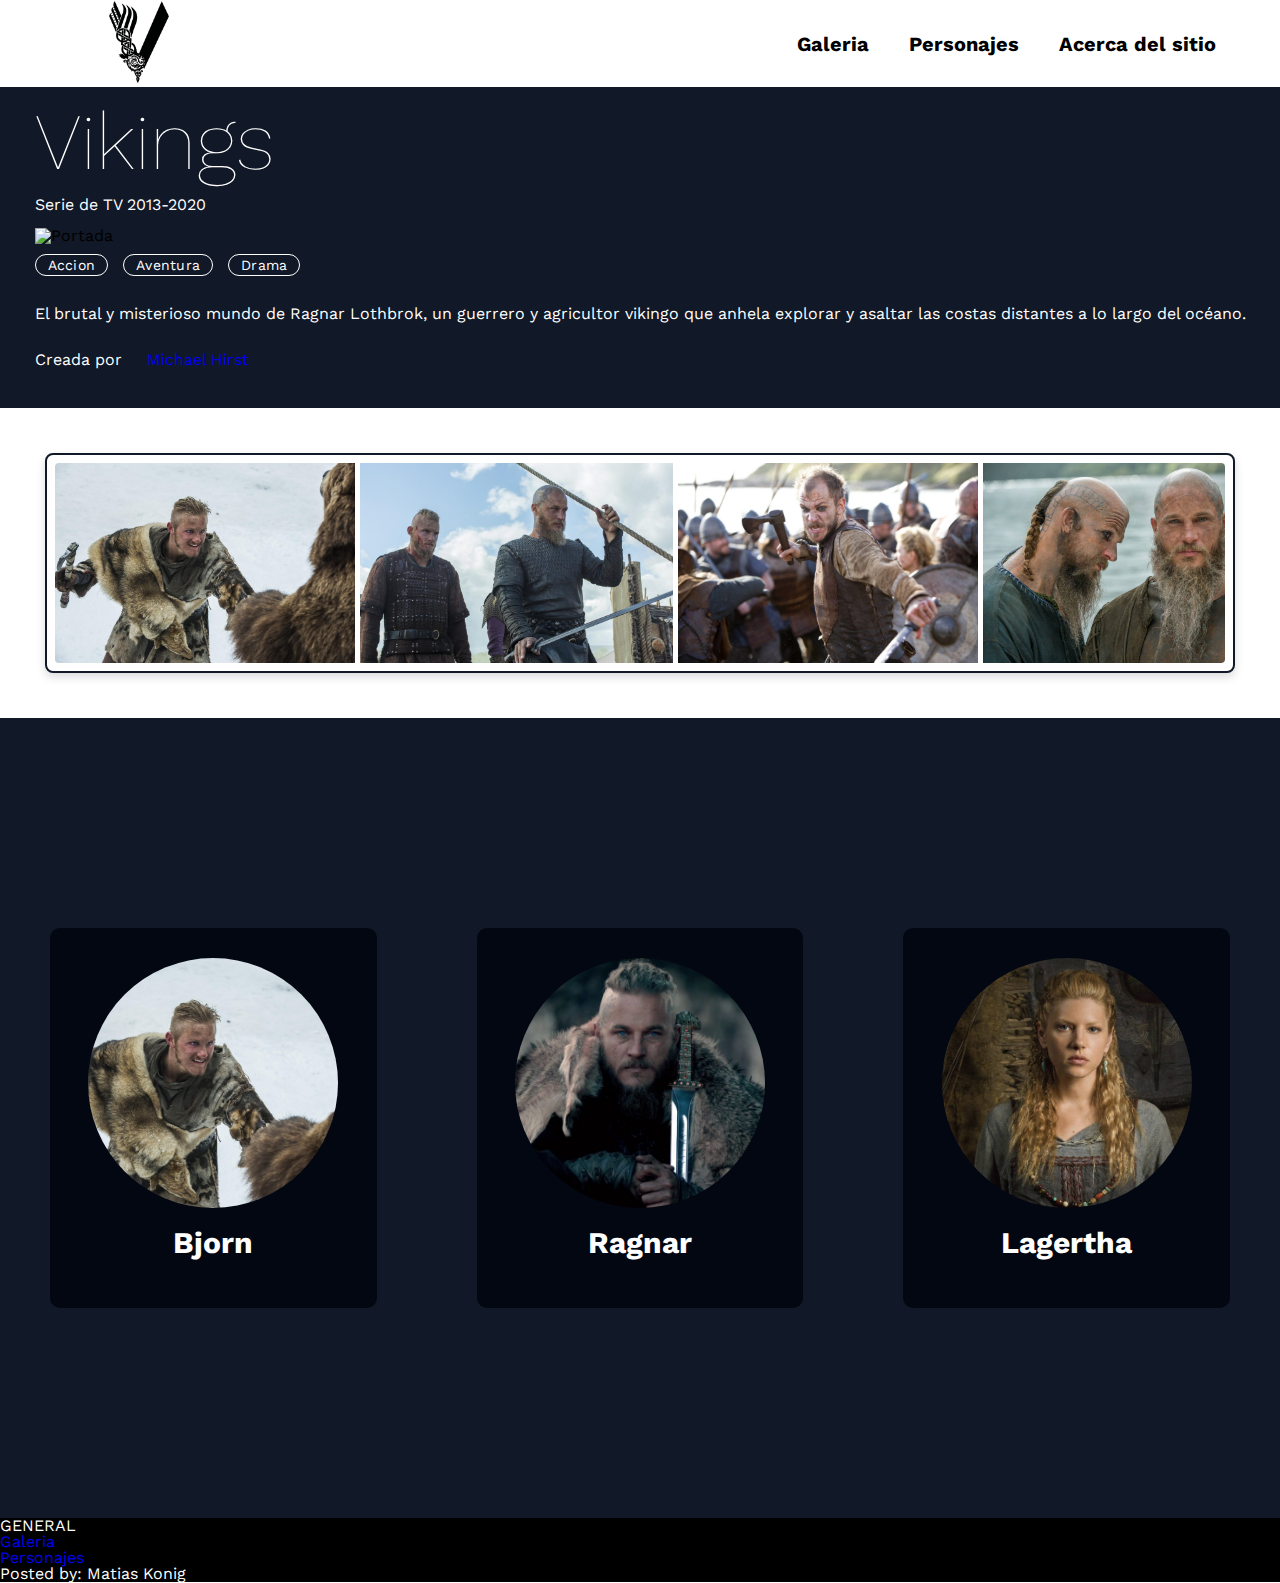
==== index.html @ d9e32b03 "agregar proyecto" ====
<!DOCTYPE html>
<html lang="en">
<head>
    <link rel="stylesheet" href="Reset.css">
    <link rel="stylesheet" type="text/css" href="style.css">
    <link rel="preconnect" href="https://fonts.googleapis.com">
    <link rel="preconnect" href="https://fonts.gstatic.com" crossorigin>
    <link href="https://fonts.googleapis.com/css2?family=Pridi:wght@200;300;400;500;600;700&family=Work+Sans:wght@600&display=swap" rel="stylesheet">
    <meta charset="UTF-8">
    <title>Vikingos</title>
</head>
<body>
    <header>
        <div>
          <a href="index.html"><img src="Imagenes/Logo.png" alt="Vikingos" class="logo"></a>
        </div>
        <nav>
          <ul class="list">
            <li><a href="#galeria" class="link">Galeria</a></li>
            <li><a href="#personajes" class="link">Personajes</a></li>
            <li><a href="#footer" class="link">Acerca del sitio</a></li>
          </ul>
        </nav>
      </header>

    <section class="primer-bloque">
      <article class="principal">
          <h1>Vikings</h1>
          <p>Serie de TV   2013-2020</p>
          <img class="portada" src="imagenes/Portada.jpg" alt="Portada" >
          <div class="Genero">
            <h3 class="gen">Accion</h3>
            <h3 class="gen">Aventura</h3>
            <h3 class="gen">Drama</h3>
          </div>
          <p>El brutal y misterioso mundo de Ragnar Lothbrok, 
            un guerrero y agricultor vikingo que anhela explorar 
            y asaltar las costas distantes a lo largo del océano.</p>
          <div class="creacion">
            <h3 class="creador">Creada por</h3>
            <a href="https://www.google.com/search?q=Michael+Hirst&sca_esv=572890011&rlz=1C1ALOY_esAR1052AR1052&sxsrf=AM9HkKleKkRIiu3EWf-zzQqSlt7zJG79oQ%3A1697123888705&ei=MA4oZcLXKpex1sQP6pazsA4&ved=0ahUKEwjCr5qU5_CBAxWXmJUCHWrLDOYQ4dUDCBA&uact=5&oq=Michael+Hirst&gs_lp=[base64]&sclient=gws-wiz-serp" class="michael">Michael Hirst</a>
          </div>
      </article>
    </section>
    <section class="segundo-bloque" id="galeria">
      <div class="carousel">
        <div class="wrap">
          <ul>
            <li> <img src="Imagenes/carrusel/Bjorn (1).jpg" /></li>
            <li> <img src="Imagenes/carrusel/bjornyRagnar (1).jpg" /></li>
            <li> <img src="Imagenes/carrusel/Floki.jpg" /></li>
            <li> <img src="Imagenes/carrusel/FlokiyRagnar.jpg" /></li>
            <li> <img src="Imagenes/carrusel/Ivar.jpg" /></li>
            <li> <img src="Imagenes/carrusel/Lagertha.jpg" /></li>
            <li> <img src="Imagenes/carrusel/Ragnar2.jpg" /></li>
            <li> <img src="Imagenes/carrusel/RagYLag.jpg" /></li>
            <li> <img src="Imagenes/carrusel/Ubbe.jpg" /></li>
            <li> <img src="Imagenes/carrusel/Vikingos1.jpg" /></li>
          </ul>
        </div>
      </div>
    </section>
    <section class="tercer-bloque" id="personajes">
      <div class="personajes">
        <a href="bjorn.html">
          <div class="bjorn"></div>
          <h4>Bjorn</h4>
        </a>
      </div>
      <div class="personajes">
        <a href="ragnar.html">
          <div class="ragnar"></div>
          <h4>Ragnar</h4>
        </a>
      </div>
      <div class="personajes">
        <a href="lagertha.html">
          <div class="lagertha"></div>
          <h4>Lagertha</h4>
        </a>
      </div>
    </section>
    <footer>
      <div id="footer">
        <h5>GENERAL</h5>
        <ul>
          <li>
            <a href="#galeria">Galeria</a><br>
            <a href="#personajes">Personajes</a>
          </li>
        </ul>
        <p>Posted by: <span>Matias Konig</span></p>
      </div>
    </footer>

    <script>
      // Hover-Carousel component
      // By Yair Even-Or
      // written in jQuery 2013 -> refactored to vanilla 2020
      // https://github.com/yairEO/hover-carousel
  
      function HoverCarousel(elm, settings) {
        this.DOM = {
          scope: elm,
          wrap: elm.querySelector('ul').parentNode
        }
  
        this.containerWidth = 0;
        this.scrollWidth = 0;
        this.posFromLeft = 0;    // Stripe position from the left of the screen
        this.stripePos = 0;    // When relative mouse position inside the thumbs stripe
        this.animated = null;
        this.callbacks = {}
  
        this.init()
      }
  
      HoverCarousel.prototype = {
        init() {
          this.bind()
        },
  
        destroy() {
          this.DOM.scope.removeEventListener('mouseenter', this.callbacks.onMouseEnter)
          this.DOM.scope.removeEventListener('mousemove', this.callbacks.onMouseMove)
        },
  
        bind() {
          this.callbacks.onMouseEnter = this.onMouseEnter.bind(this)
          this.callbacks.onMouseMove = e => {
            if (this.mouseMoveRAF)
              cancelAnimationFrame(this.mouseMoveRAF)
  
            this.mouseMoveRAF = requestAnimationFrame(this.onMouseMove.bind(this, e))
          }
  
          this.DOM.scope.addEventListener('mouseenter', this.callbacks.onMouseEnter)
          this.DOM.scope.addEventListener('mousemove', this.callbacks.onMouseMove)
        },
  
        // calculate the thumbs container width
        onMouseEnter(e) {
          this.nextMore = this.prevMore = false // reset
  
          this.containerWidth = this.DOM.wrap.clientWidth;
          this.scrollWidth = this.DOM.wrap.scrollWidth;
          // padding in percentage of the area which the mouse movement affects
          this.padding = 0.2 * this.containerWidth;
          this.posFromLeft = this.DOM.wrap.getBoundingClientRect().left;
          var stripePos = e.pageX - this.padding - this.posFromLeft;
          this.pos = stripePos / (this.containerWidth - this.padding * 2);
          this.scrollPos = (this.scrollWidth - this.containerWidth) * this.pos;
  
          // temporary add smoothness to the scroll 
          this.DOM.wrap.style.scrollBehavior = 'smooth';
  
          if (this.scrollPos < 0)
            this.scrollPos = 0;
  
          if (this.scrollPos > (this.scrollWidth - this.containerWidth))
            this.scrollPos = this.scrollWidth - this.containerWidth
  
          this.DOM.wrap.scrollLeft = this.scrollPos
          this.DOM.scope.style.setProperty('--scrollWidth', (this.containerWidth / this.scrollWidth) * 100 + '%');
          this.DOM.scope.style.setProperty('--scrollLleft', (this.scrollPos / this.scrollWidth) * 100 + '%');
  
          // lock UI until mouse-enter scroll is finihsed, after aprox 200ms
          clearTimeout(this.animated)
          this.animated = setTimeout(() => {
            this.animated = null
            this.DOM.wrap.style.scrollBehavior = 'auto';
          }, 200)
  
          return this
        },
  
        // move the stripe left or right according to mouse position
        onMouseMove(e) {
          // don't move anything until inital movement on 'mouseenter' has finished
          if (this.animated) return
  
          this.ratio = this.scrollWidth / this.containerWidth
  
          // the mouse X position, "normalized" to the carousel position
          var stripePos = e.pageX - this.padding - this.posFromLeft
  
          if (stripePos < 0)
            stripePos = 0
  
          // calculated position between 0 to 1
          this.pos = stripePos / (this.containerWidth - this.padding * 2)
  
          // calculate the percentage of the mouse position within the carousel
          this.scrollPos = (this.scrollWidth - this.containerWidth) * this.pos
  
          this.DOM.wrap.scrollLeft = this.scrollPos
  
          // update scrollbar
          if (this.scrollPos < (this.scrollWidth - this.containerWidth))
            this.DOM.scope.style.setProperty('--scrollLleft', (this.scrollPos / this.scrollWidth) * 100 + '%');
  
          // check if element has reached an edge
          this.prevMore = this.DOM.wrap.scrollLeft > 0
          this.nextMore = this.scrollWidth - this.containerWidth - this.DOM.wrap.scrollLeft > 5
  
          this.DOM.scope.setAttribute('data-at',
            (this.prevMore ? 'left ' : ' ')
            + (this.nextMore ? 'right' : '')
          )
        }
      }
  
      var carouselElm = document.querySelector('.carousel')
      new HoverCarousel(carouselElm)                          
    </script>
</body>
</html>
---- style.css ----
body {
    font-family: 'work sans';
}

header {
    padding-right: 5%;
    padding-left: 5%;
    justify-content: space-between;
    display: flex;
    align-items: center;
    background-color: #ffffff;
}

header img {
    width: 150px;
}

.list {
    list-style: none;
    display: flex;
    align-items: center;
    gap: 40px;
  }
  .link {
    position: relative;
    display: inline-block;
    text-decoration: none;
    color: black;
    font-weight: 700;
    font-size: 20px;
  }

  .link::before,
  .link::after {
      content: '';
      position: absolute;
      left: 0;
      width: 100%;
      height: 2px;
      background-color: #111827;
      transform: scaleX(0);
      transition: transform 0.25s;
  }

  .link::before {
    top: -3px;
    transform-origin: left;
}

.link::after {
    bottom: -3px;
    transform-origin: right;
}

.link:hover::before,
.link:hover::after,
.active::before,
.active::after {
    transform: scaleX(1);
}


h1 {
    color: #fff;
    font-size: 5rem;
    font-weight: 100;
    width: 400px;
    margin-top: 15px;
    margin-bottom: 15px;
}

.primer-bloque{
    background-color:#111827;
    display: flex;
    align-items: center;
    justify-content: center;
    padding-bottom: 40px;
}

.principal{
    align-items: center;
    justify-content: center;
    padding-left: 0%;
    padding-right: 0%;
}


.principal p {
    color: #fff;
    font-size: 100%;
    align-items: center;
    margin-bottom: 15px
}

.principal img{
    width: 1000px ;
    margin-bottom: 10px;
}

.Genero{
    color: white;
    display: flex;
    flex-wrap: wrap;
    margin-bottom: 30px;
    
}

.Genero h3{
    font-size: .875rem;
    font-weight: 400;
    line-height: 1.25rem;
    letter-spacing: .01786em;
    align-items: center;
    border: 1px solid transparent;
    border-radius: 1rem;
    box-sizing: border-box;
    display: inline-flex;
    padding: 0 0.75rem;
    position: relative;
    overflow: hidden;
    border-color: white;
}

.gen{
    margin-right: 15px;
}

.creacion{
    color: white;
    display: flex;
    padding-top: 15px;
}

.creador{
    padding-right: 25px;
}

.michael{
    display: flex;
    align-items: center;
}

.segundo-bloque{
    background-color: white;
    padding: 45px;
}

.carousel {
    display: block;
    font-size: 0;
    border-radius: 8px;
    padding: 8px;
    box-shadow: 0 4px 10px rgba(0, 0, 0, 0.15);
    background: white;
    border: 2px solid #111827;
    transform: translateZ(0);
    height: 200px;
    -webkit-overflow-scrolling: touch;
  }

  .touch .carousel {
    overflow: auto;
  }

  .carousel[data-at*=left]>.wrap::before {
    opacity: 1;
    text-indent: -50px;
  }

  .carousel[data-at*=right]>.wrap::after {
    opacity: 1;
    text-indent: -50px;
  }

  .carousel::after {
    content: "";
    pointer-events: none;
    position: absolute;
    z-index: 4;
    bottom: -4px;
    left: 0;
    background: #111827;
    height: 4px;
    border-radius: 4px;
    opacity: 0;
    width: var(--scrollWidth, 0);
    left: var(--scrollLleft, 0);
    transition: opacity 0.2s, bottom 0.2s;
  }

  .carousel:hover::after {
    opacity: 1;
    bottom: -10px;
  }

  .carousel>.wrap {
    overflow: hidden;
    border-radius: 4px;
  }

  .carousel>.wrap::before,
  .carousel>.wrap::after {
    content: "‹";
    opacity: 0;
    position: absolute;
    top: 0;
    left: 0;
    bottom: 0;
    z-index: 2;
    width: 50px;
    font-size: 80px;
    text-indent: -30px;
    line-height: 200px;
    font-family: monospace;
    color:#111827;
    font-weight: bold;
    border-radius: 8px;
    pointer-events: none;
    transition: 0.2s ease-out;
    background: linear-gradient(to right, white 20%, transparent);
  }

  .carousel>.wrap::after {
    transform: rotate(180deg);
    left: auto;
    right: 0;
  }

  .carousel>.wrap>ul {
    list-style: none;
    white-space: nowrap;
    height: 200px;
  }

  .carousel>.wrap>ul>li {
    display: inline-block;
    vertical-align: middle;
    height: 100%;
    margin: 0 0 0 5px;
    position: relative;
    overflow: hidden;
    /* transition: 0.25s ease-out; */
    transition: transform 0.5s ease;
  }

  .carousel>.wrap>ul>li:first-child {
    margin: 0;
  }

  .carousel>.wrap>ul>li>img {
    display: block;
    height: 100%;
    margin: auto;
    position: relative;
    z-index: 1;
    transition: 1s ease;
  }

  /*.carousel {
    position: absolute;
    top: 0;
    right: 0;
    bottom: 0;
    left: 0;
    width: 50%;
    max-width: 900px;
    min-width: 550px;
    margin: auto;
  }*/

.tercer-bloque {
    background-color: #111827;
    height: 800px;
    display: flex;
    align-items: center;
    justify-content: center;
}

.personajes {
  background-color: #030712;
  width: 300px;
  margin: 50px;
  border-radius: 10px;
  padding: 30px;
  display: flex;
  flex-direction: column;
  align-items: center;

}

.bjorn{
  width: 250px;
  height: 250px;
  background-image: url(Imagenes/carrusel/Bjorn\ \(1\).jpg);
  background-size: cover;
  background-repeat: no-repeat;
  background-position: center;
  border-radius: 50%;
}


.ragnar{
  width: 250px;
  height: 250px;
  background-image: url(Imagenes/carrusel/Ragnar2.jpg);
  background-size: cover;
  background-repeat: no-repeat;
  background-position: center;
  border-radius: 50%;
}

.lagertha{
  width: 250px;
  height: 250px;
  background-image: url(Imagenes/carrusel/Lagertha.jpg);
  background-size: cover;
  background-repeat: no-repeat;
  background-position: center;
  border-radius: 50%;
}

a{
  text-decoration: none;
}

.personajes h4{
  text-align: center;
  text-decoration: none;
  color: white;
  font-weight: 700;
  font-size: 30px;
  margin: 20px;
}

footer{
  background-color: black;
}

footer{
  color: white;
}

footer p{
  color: white;
}
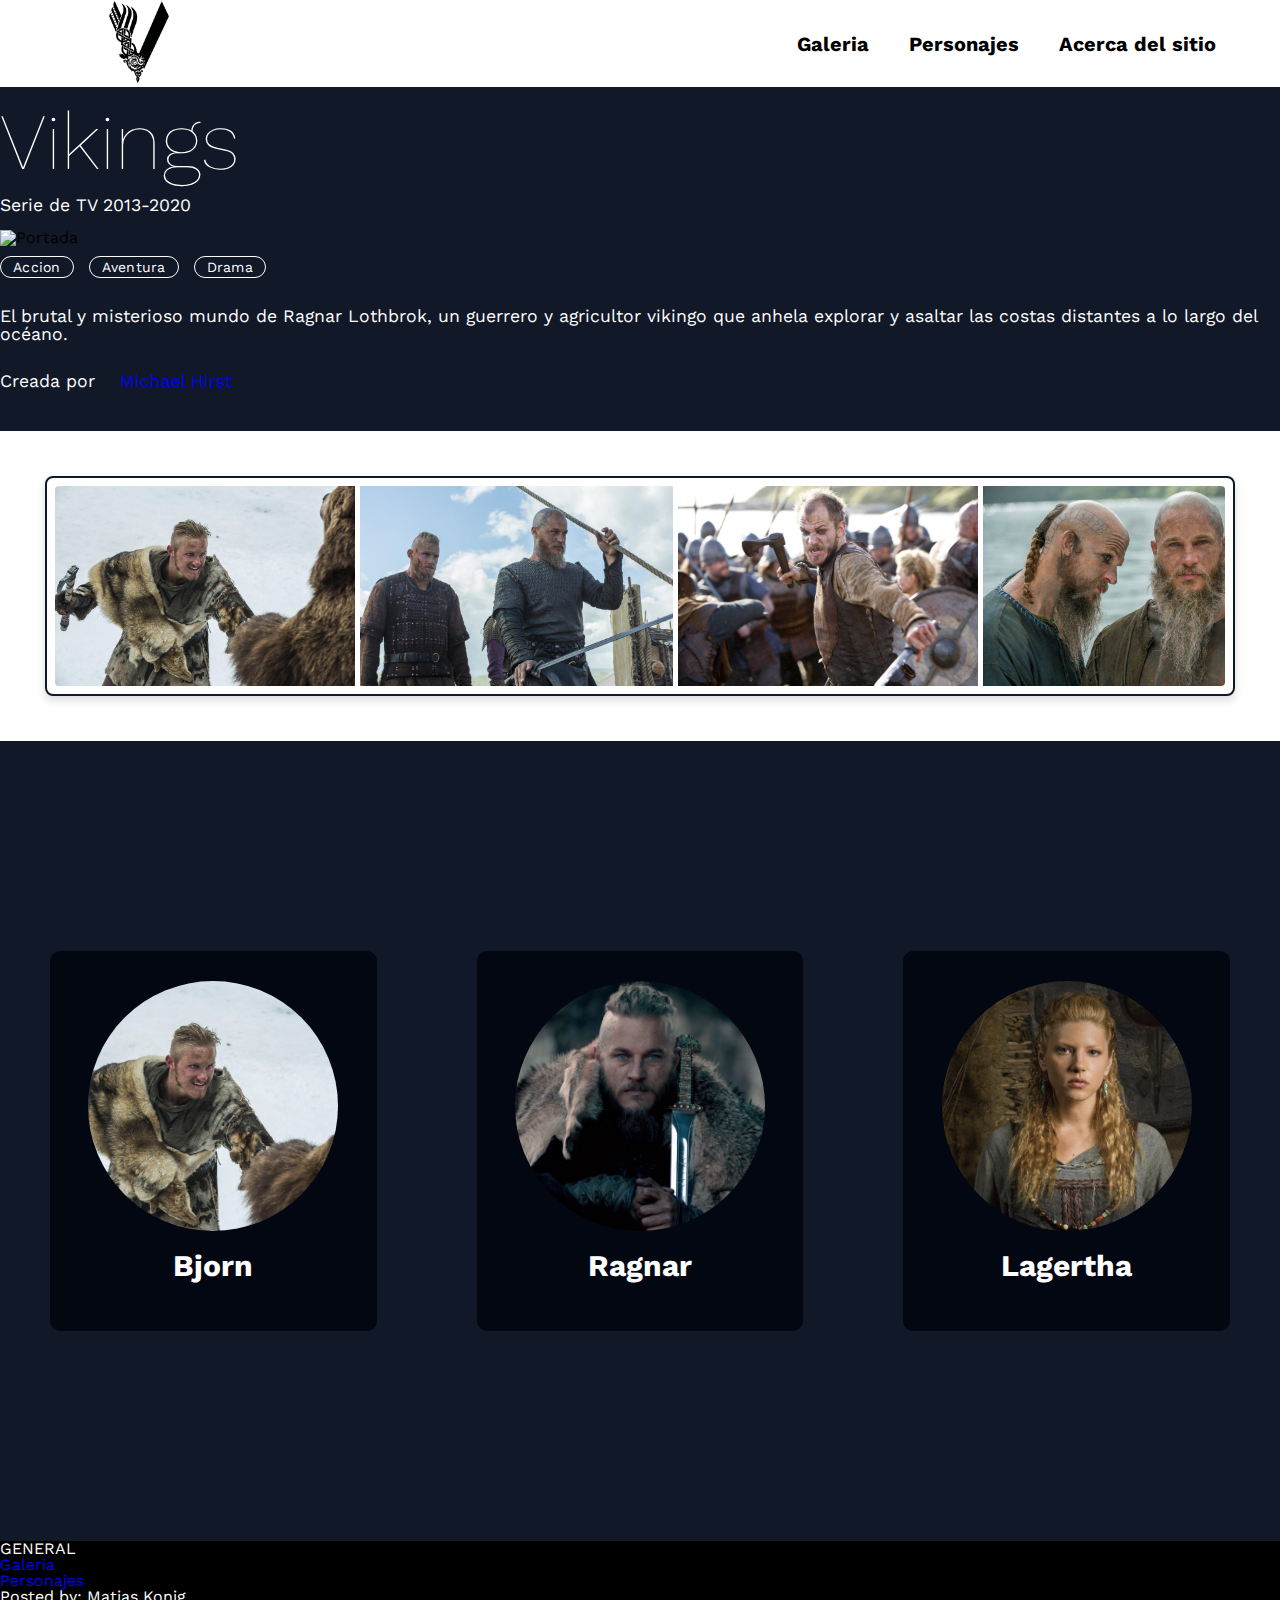
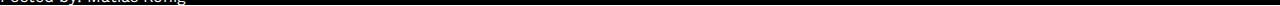
==== commit 836970e1: "actualizacion 1.0" ====
--- a/index.html
+++ b/index.html
@@ -94,10 +94,6 @@
     </footer>
 
     <script>
-      // Hover-Carousel component
-      // By Yair Even-Or
-      // written in jQuery 2013 -> refactored to vanilla 2020
-      // https://github.com/yairEO/hover-carousel
   
       function HoverCarousel(elm, settings) {
         this.DOM = {
--- a/style.css
+++ b/style.css
@@ -87,7 +87,7 @@
 
 .principal p {
     color: #fff;
-    font-size: 100%;
+    font-size: 1.1em;
     align-items: center;
     margin-bottom: 15px
 }
@@ -133,11 +133,13 @@
 
 .creador{
     padding-right: 25px;
+    font-size: 1.1em;
 }
 
 .michael{
     display: flex;
     align-items: center;
+    font-size: 1.1em;
 }
 
 .segundo-bloque{
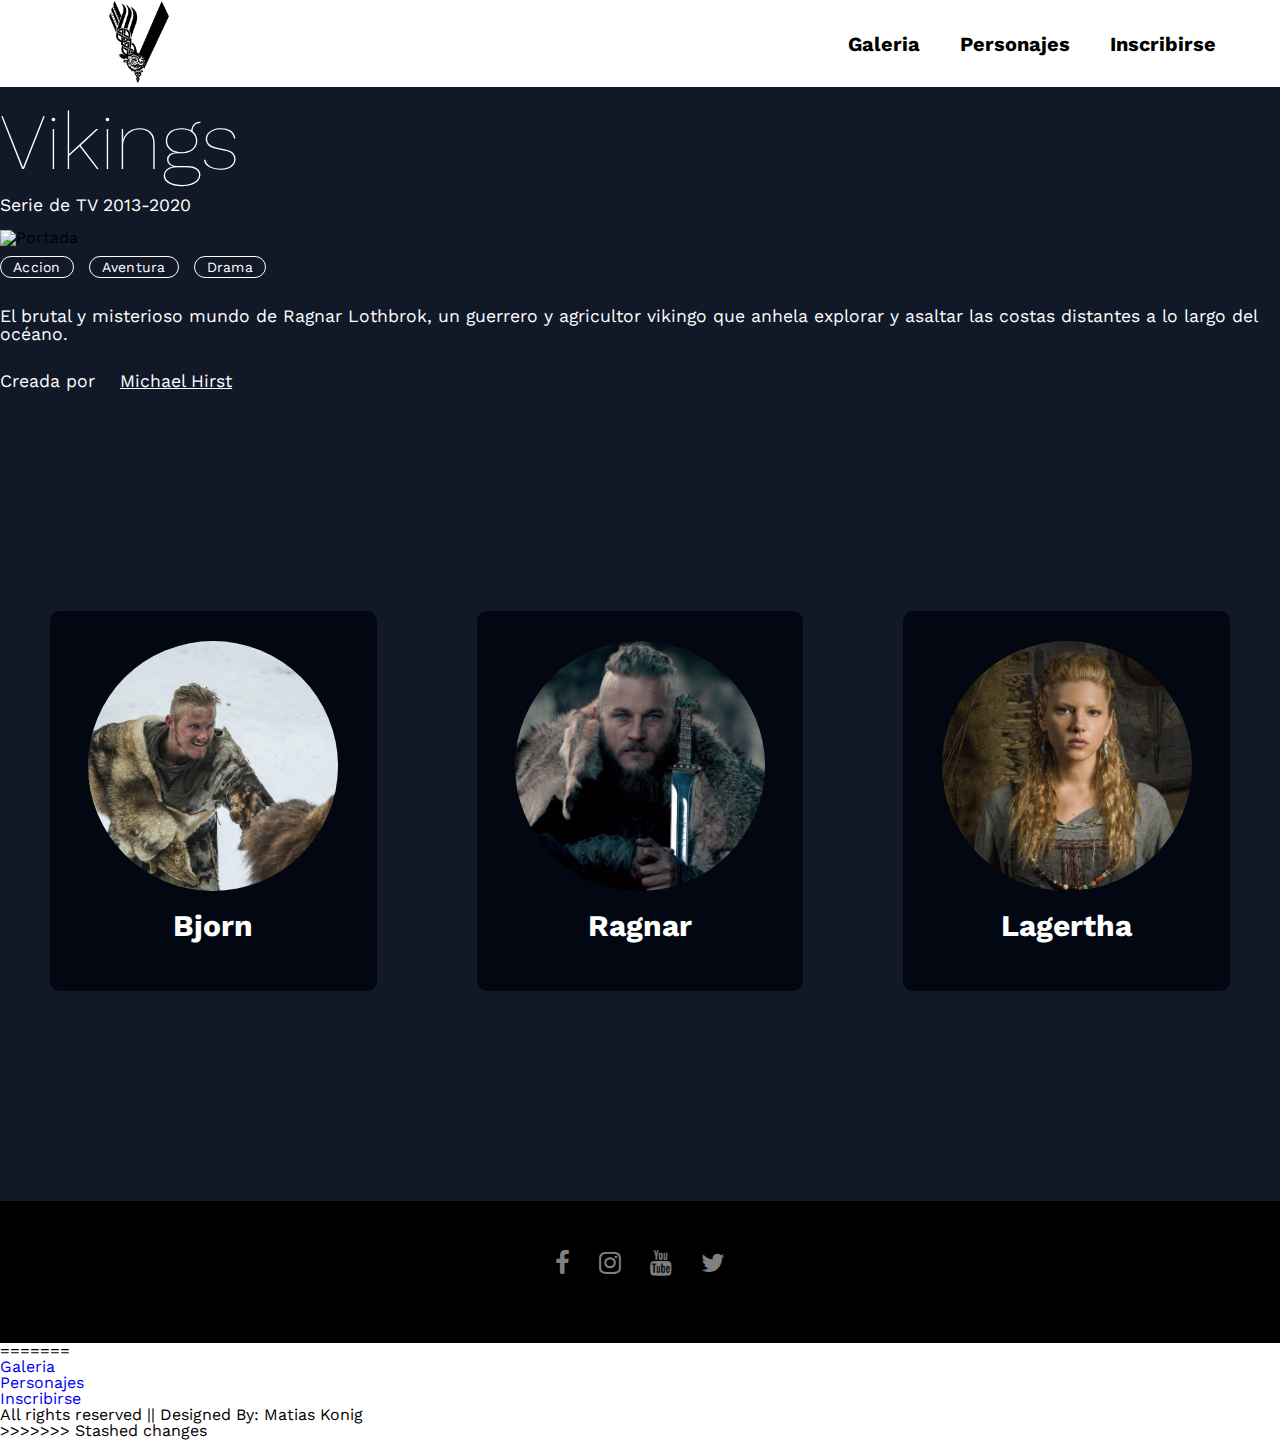
==== commit da586da5: "actualizacion 1.1" ====
--- a/index.html
+++ b/index.html
@@ -3,6 +3,7 @@
 <head>
     <link rel="stylesheet" href="Reset.css">
     <link rel="stylesheet" type="text/css" href="style.css">
+    <link rel="stylesheet" href="https://cdnjs.cloudflare.com/ajax/libs/font-awesome/4.7.0/css/font-awesome.min.css">
     <link rel="preconnect" href="https://fonts.googleapis.com">
     <link rel="preconnect" href="https://fonts.gstatic.com" crossorigin>
     <link href="https://fonts.googleapis.com/css2?family=Pridi:wght@200;300;400;500;600;700&family=Work+Sans:wght@600&display=swap" rel="stylesheet">
@@ -16,9 +17,9 @@
         </div>
         <nav>
           <ul class="list">
-            <li><a href="#galeria" class="link">Galeria</a></li>
+            <li><a href="galeria.html" class="link">Galeria</a></li>
             <li><a href="#personajes" class="link">Personajes</a></li>
-            <li><a href="#footer" class="link">Acerca del sitio</a></li>
+            <li><a href="inscribirse.html" class="link">Inscribirse</a></li>
           </ul>
         </nav>
       </header>
@@ -42,24 +43,7 @@
           </div>
       </article>
     </section>
-    <section class="segundo-bloque" id="galeria">
-      <div class="carousel">
-        <div class="wrap">
-          <ul>
-            <li> <img src="Imagenes/carrusel/Bjorn (1).jpg" /></li>
-            <li> <img src="Imagenes/carrusel/bjornyRagnar (1).jpg" /></li>
-            <li> <img src="Imagenes/carrusel/Floki.jpg" /></li>
-            <li> <img src="Imagenes/carrusel/FlokiyRagnar.jpg" /></li>
-            <li> <img src="Imagenes/carrusel/Ivar.jpg" /></li>
-            <li> <img src="Imagenes/carrusel/Lagertha.jpg" /></li>
-            <li> <img src="Imagenes/carrusel/Ragnar2.jpg" /></li>
-            <li> <img src="Imagenes/carrusel/RagYLag.jpg" /></li>
-            <li> <img src="Imagenes/carrusel/Ubbe.jpg" /></li>
-            <li> <img src="Imagenes/carrusel/Vikingos1.jpg" /></li>
-          </ul>
-        </div>
-      </div>
-    </section>
+
     <section class="tercer-bloque" id="personajes">
       <div class="personajes">
         <a href="bjorn.html">
@@ -80,17 +64,16 @@
         </a>
       </div>
     </section>
+    
     <footer>
-      <div id="footer">
-        <h5>GENERAL</h5>
-        <ul>
-          <li>
-            <a href="#galeria">Galeria</a><br>
-            <a href="#personajes">Personajes</a>
-          </li>
-        </ul>
-        <p>Posted by: <span>Matias Konig</span></p>
-      </div>
+      <div class="footer">
+      <div class="row">
+      <a href="#"><i class="fa fa-facebook"></i></a>
+      <a href="#"><i class="fa fa-instagram"></i></a>
+      <a href="#"><i class="fa fa-youtube"></i></a>
+      <a href="#"><i class="fa fa-twitter"></i></a>
+      </div>
+<<<<<<< Updated upstream
     </footer>
 
     <script>
@@ -209,5 +192,21 @@
       var carouselElm = document.querySelector('.carousel')
       new HoverCarousel(carouselElm)                          
     </script>
+=======
+      
+      <div class="row">
+      <ul>
+      <li><a href="galeria.html">Galeria</a></li>
+      <li><a href="#personajes">Personajes</a></li>
+      <li><a href="inscribirse.html">Inscribirse</a></li>
+      </ul>
+      </div>
+      
+      <div class="row">
+      All rights reserved || Designed By: Matias Konig
+      </div>
+      </div>
+      </footer>
+>>>>>>> Stashed changes
 </body>
 </html>--- a/style.css
+++ b/style.css
@@ -74,7 +74,7 @@
     display: flex;
     align-items: center;
     justify-content: center;
-    padding-bottom: 40px;
+    padding-bottom: 10px;
 }
 
 .principal{
@@ -137,138 +137,14 @@
 }
 
 .michael{
+    color: white;
+    text-decoration: underline;
     display: flex;
     align-items: center;
     font-size: 1.1em;
 }
 
-.segundo-bloque{
-    background-color: white;
-    padding: 45px;
-}
-
-.carousel {
-    display: block;
-    font-size: 0;
-    border-radius: 8px;
-    padding: 8px;
-    box-shadow: 0 4px 10px rgba(0, 0, 0, 0.15);
-    background: white;
-    border: 2px solid #111827;
-    transform: translateZ(0);
-    height: 200px;
-    -webkit-overflow-scrolling: touch;
-  }
-
-  .touch .carousel {
-    overflow: auto;
-  }
-
-  .carousel[data-at*=left]>.wrap::before {
-    opacity: 1;
-    text-indent: -50px;
-  }
-
-  .carousel[data-at*=right]>.wrap::after {
-    opacity: 1;
-    text-indent: -50px;
-  }
-
-  .carousel::after {
-    content: "";
-    pointer-events: none;
-    position: absolute;
-    z-index: 4;
-    bottom: -4px;
-    left: 0;
-    background: #111827;
-    height: 4px;
-    border-radius: 4px;
-    opacity: 0;
-    width: var(--scrollWidth, 0);
-    left: var(--scrollLleft, 0);
-    transition: opacity 0.2s, bottom 0.2s;
-  }
-
-  .carousel:hover::after {
-    opacity: 1;
-    bottom: -10px;
-  }
-
-  .carousel>.wrap {
-    overflow: hidden;
-    border-radius: 4px;
-  }
-
-  .carousel>.wrap::before,
-  .carousel>.wrap::after {
-    content: "‹";
-    opacity: 0;
-    position: absolute;
-    top: 0;
-    left: 0;
-    bottom: 0;
-    z-index: 2;
-    width: 50px;
-    font-size: 80px;
-    text-indent: -30px;
-    line-height: 200px;
-    font-family: monospace;
-    color:#111827;
-    font-weight: bold;
-    border-radius: 8px;
-    pointer-events: none;
-    transition: 0.2s ease-out;
-    background: linear-gradient(to right, white 20%, transparent);
-  }
-
-  .carousel>.wrap::after {
-    transform: rotate(180deg);
-    left: auto;
-    right: 0;
-  }
-
-  .carousel>.wrap>ul {
-    list-style: none;
-    white-space: nowrap;
-    height: 200px;
-  }
-
-  .carousel>.wrap>ul>li {
-    display: inline-block;
-    vertical-align: middle;
-    height: 100%;
-    margin: 0 0 0 5px;
-    position: relative;
-    overflow: hidden;
-    /* transition: 0.25s ease-out; */
-    transition: transform 0.5s ease;
-  }
-
-  .carousel>.wrap>ul>li:first-child {
-    margin: 0;
-  }
-
-  .carousel>.wrap>ul>li>img {
-    display: block;
-    height: 100%;
-    margin: auto;
-    position: relative;
-    z-index: 1;
-    transition: 1s ease;
-  }
-
-  /*.carousel {
-    position: absolute;
-    top: 0;
-    right: 0;
-    bottom: 0;
-    left: 0;
-    width: 50%;
-    max-width: 900px;
-    min-width: 550px;
-    margin: auto;
-  }*/
+
 
 .tercer-bloque {
     background-color: #111827;
@@ -334,14 +210,56 @@
   margin: 20px;
 }
 
-footer{
-  background-color: black;
-}
-
-footer{
-  color: white;
-}
-
-footer p{
-  color: white;
-}+.footer{
+  background:#000;
+  padding:30px 0px;
+  font-family: 'Play', sans-serif;
+  text-align:center;
+  }
+  
+  .footer .row{
+  width:100%;
+  margin:1% 0%;
+  padding:0.6% 0%;
+  color:gray;
+  font-size:0.8em;
+  }
+  
+  .footer .row a{
+  text-decoration:none;
+  color:gray;
+  transition:0.5s;
+  }
+  
+  .footer .row a:hover{
+  color:#fff;
+  }
+  
+  .footer .row ul{
+  width:100%;
+  }
+  
+  .footer .row ul li{
+  display:inline-block;
+  margin:0px 30px;
+  }
+  
+  .footer .row a i{
+  font-size:2em;
+  margin:0% 1%;
+  }
+  
+  @media (max-width:720px){
+  .footer{
+  text-align:left;
+  padding:5%;
+  }
+  .footer .row ul li{
+  display:block;
+  margin:10px 0px;
+  text-align:left;
+  }
+  .footer .row a i{
+  margin:0% 3%;
+  }
+  }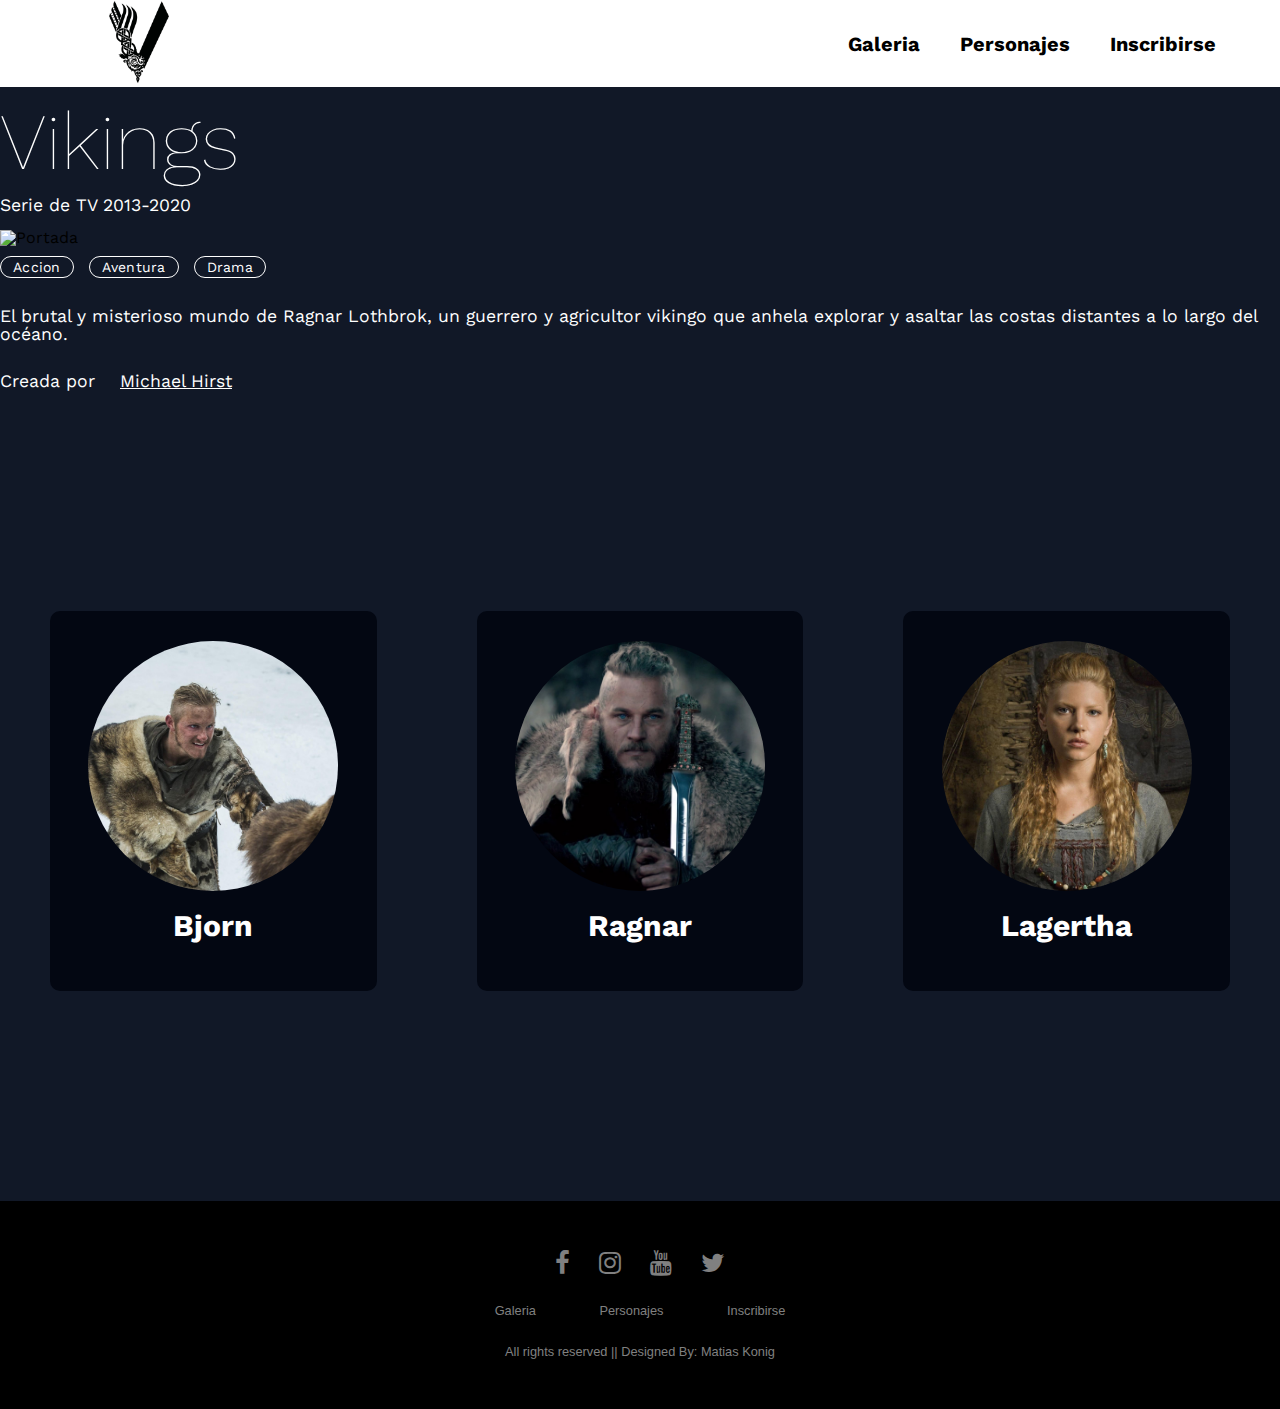
==== commit 823e533f: "actualizacion 1.2" ====
--- a/index.html
+++ b/index.html
@@ -73,126 +73,6 @@
       <a href="#"><i class="fa fa-youtube"></i></a>
       <a href="#"><i class="fa fa-twitter"></i></a>
       </div>
-<<<<<<< Updated upstream
-    </footer>
-
-    <script>
-  
-      function HoverCarousel(elm, settings) {
-        this.DOM = {
-          scope: elm,
-          wrap: elm.querySelector('ul').parentNode
-        }
-  
-        this.containerWidth = 0;
-        this.scrollWidth = 0;
-        this.posFromLeft = 0;    // Stripe position from the left of the screen
-        this.stripePos = 0;    // When relative mouse position inside the thumbs stripe
-        this.animated = null;
-        this.callbacks = {}
-  
-        this.init()
-      }
-  
-      HoverCarousel.prototype = {
-        init() {
-          this.bind()
-        },
-  
-        destroy() {
-          this.DOM.scope.removeEventListener('mouseenter', this.callbacks.onMouseEnter)
-          this.DOM.scope.removeEventListener('mousemove', this.callbacks.onMouseMove)
-        },
-  
-        bind() {
-          this.callbacks.onMouseEnter = this.onMouseEnter.bind(this)
-          this.callbacks.onMouseMove = e => {
-            if (this.mouseMoveRAF)
-              cancelAnimationFrame(this.mouseMoveRAF)
-  
-            this.mouseMoveRAF = requestAnimationFrame(this.onMouseMove.bind(this, e))
-          }
-  
-          this.DOM.scope.addEventListener('mouseenter', this.callbacks.onMouseEnter)
-          this.DOM.scope.addEventListener('mousemove', this.callbacks.onMouseMove)
-        },
-  
-        // calculate the thumbs container width
-        onMouseEnter(e) {
-          this.nextMore = this.prevMore = false // reset
-  
-          this.containerWidth = this.DOM.wrap.clientWidth;
-          this.scrollWidth = this.DOM.wrap.scrollWidth;
-          // padding in percentage of the area which the mouse movement affects
-          this.padding = 0.2 * this.containerWidth;
-          this.posFromLeft = this.DOM.wrap.getBoundingClientRect().left;
-          var stripePos = e.pageX - this.padding - this.posFromLeft;
-          this.pos = stripePos / (this.containerWidth - this.padding * 2);
-          this.scrollPos = (this.scrollWidth - this.containerWidth) * this.pos;
-  
-          // temporary add smoothness to the scroll 
-          this.DOM.wrap.style.scrollBehavior = 'smooth';
-  
-          if (this.scrollPos < 0)
-            this.scrollPos = 0;
-  
-          if (this.scrollPos > (this.scrollWidth - this.containerWidth))
-            this.scrollPos = this.scrollWidth - this.containerWidth
-  
-          this.DOM.wrap.scrollLeft = this.scrollPos
-          this.DOM.scope.style.setProperty('--scrollWidth', (this.containerWidth / this.scrollWidth) * 100 + '%');
-          this.DOM.scope.style.setProperty('--scrollLleft', (this.scrollPos / this.scrollWidth) * 100 + '%');
-  
-          // lock UI until mouse-enter scroll is finihsed, after aprox 200ms
-          clearTimeout(this.animated)
-          this.animated = setTimeout(() => {
-            this.animated = null
-            this.DOM.wrap.style.scrollBehavior = 'auto';
-          }, 200)
-  
-          return this
-        },
-  
-        // move the stripe left or right according to mouse position
-        onMouseMove(e) {
-          // don't move anything until inital movement on 'mouseenter' has finished
-          if (this.animated) return
-  
-          this.ratio = this.scrollWidth / this.containerWidth
-  
-          // the mouse X position, "normalized" to the carousel position
-          var stripePos = e.pageX - this.padding - this.posFromLeft
-  
-          if (stripePos < 0)
-            stripePos = 0
-  
-          // calculated position between 0 to 1
-          this.pos = stripePos / (this.containerWidth - this.padding * 2)
-  
-          // calculate the percentage of the mouse position within the carousel
-          this.scrollPos = (this.scrollWidth - this.containerWidth) * this.pos
-  
-          this.DOM.wrap.scrollLeft = this.scrollPos
-  
-          // update scrollbar
-          if (this.scrollPos < (this.scrollWidth - this.containerWidth))
-            this.DOM.scope.style.setProperty('--scrollLleft', (this.scrollPos / this.scrollWidth) * 100 + '%');
-  
-          // check if element has reached an edge
-          this.prevMore = this.DOM.wrap.scrollLeft > 0
-          this.nextMore = this.scrollWidth - this.containerWidth - this.DOM.wrap.scrollLeft > 5
-  
-          this.DOM.scope.setAttribute('data-at',
-            (this.prevMore ? 'left ' : ' ')
-            + (this.nextMore ? 'right' : '')
-          )
-        }
-      }
-  
-      var carouselElm = document.querySelector('.carousel')
-      new HoverCarousel(carouselElm)                          
-    </script>
-=======
       
       <div class="row">
       <ul>
@@ -207,6 +87,5 @@
       </div>
       </div>
       </footer>
->>>>>>> Stashed changes
 </body>
 </html>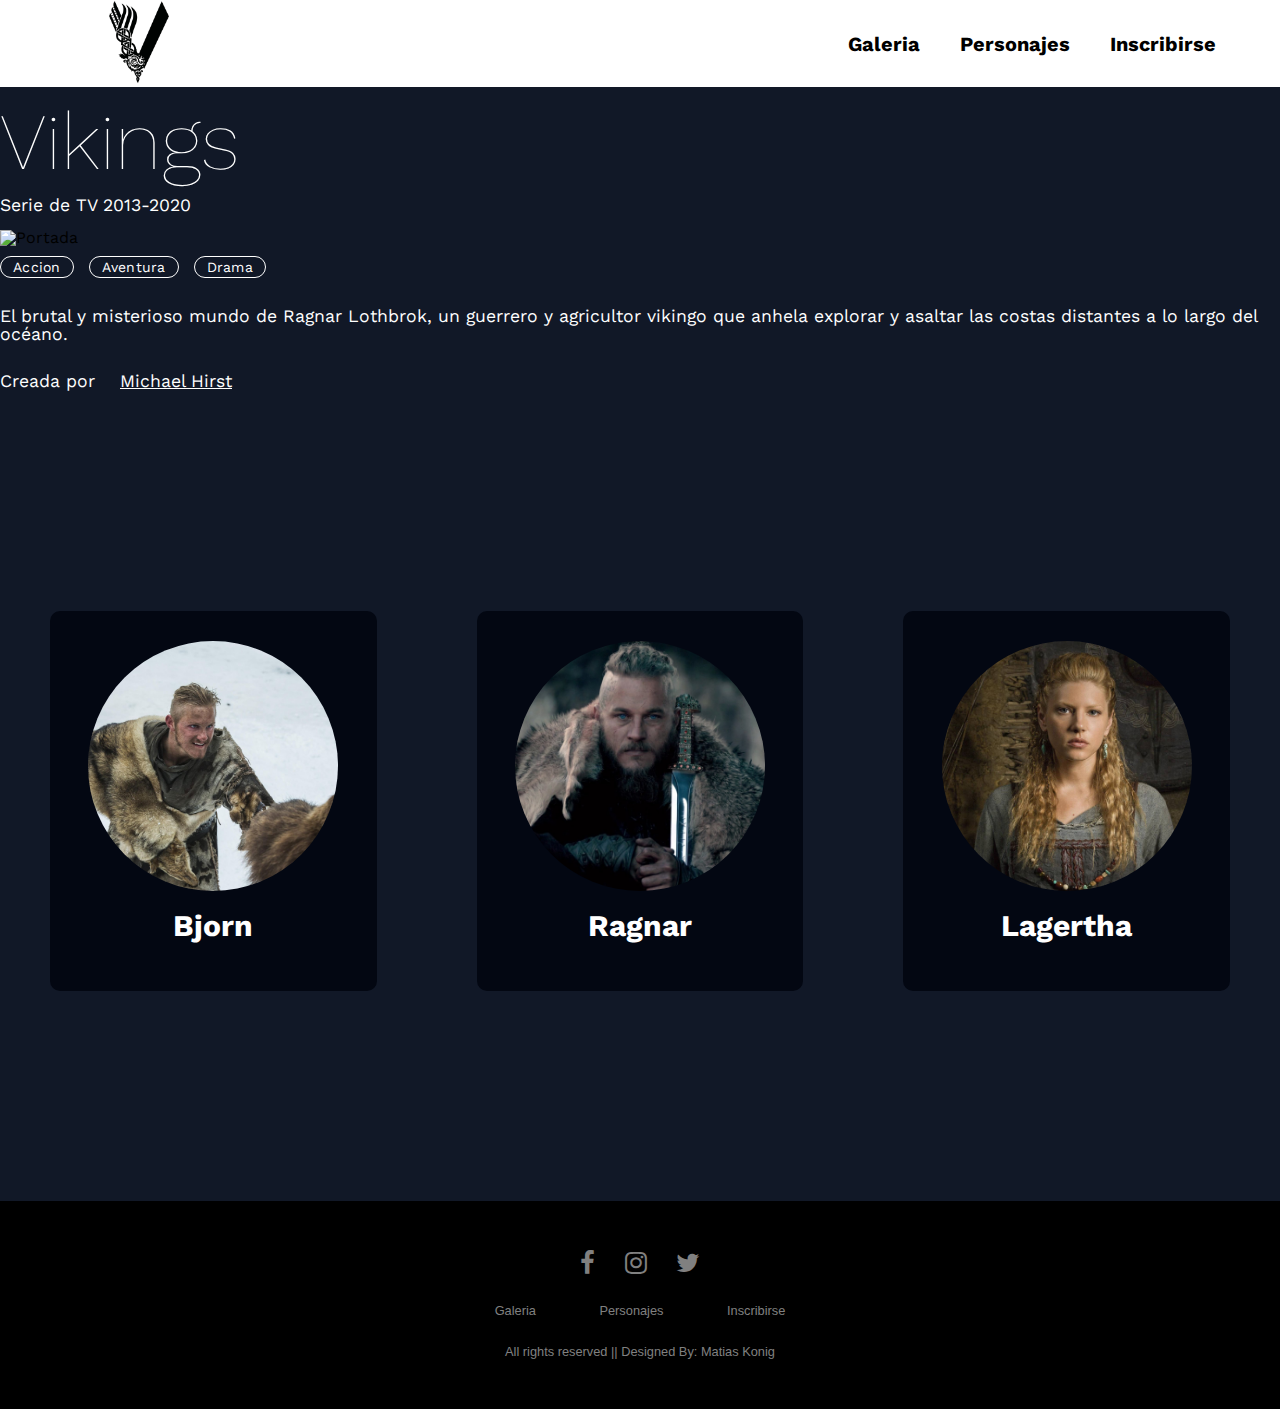
==== commit eee8eae2: "actualizacion 1.3" ====
--- a/index.html
+++ b/index.html
@@ -68,10 +68,9 @@
     <footer>
       <div class="footer">
       <div class="row">
-      <a href="#"><i class="fa fa-facebook"></i></a>
-      <a href="#"><i class="fa fa-instagram"></i></a>
-      <a href="#"><i class="fa fa-youtube"></i></a>
-      <a href="#"><i class="fa fa-twitter"></i></a>
+      <a href="https://www.facebook.com/Vikings"><i class="fa fa-facebook"></i></a>
+      <a href="https://www.instagram.com/historyvikings/"><i class="fa fa-instagram"></i></a>
+      <a href="https://twitter.com/HistoryVikings"><i class="fa fa-twitter"></i></a>
       </div>
       
       <div class="row">
